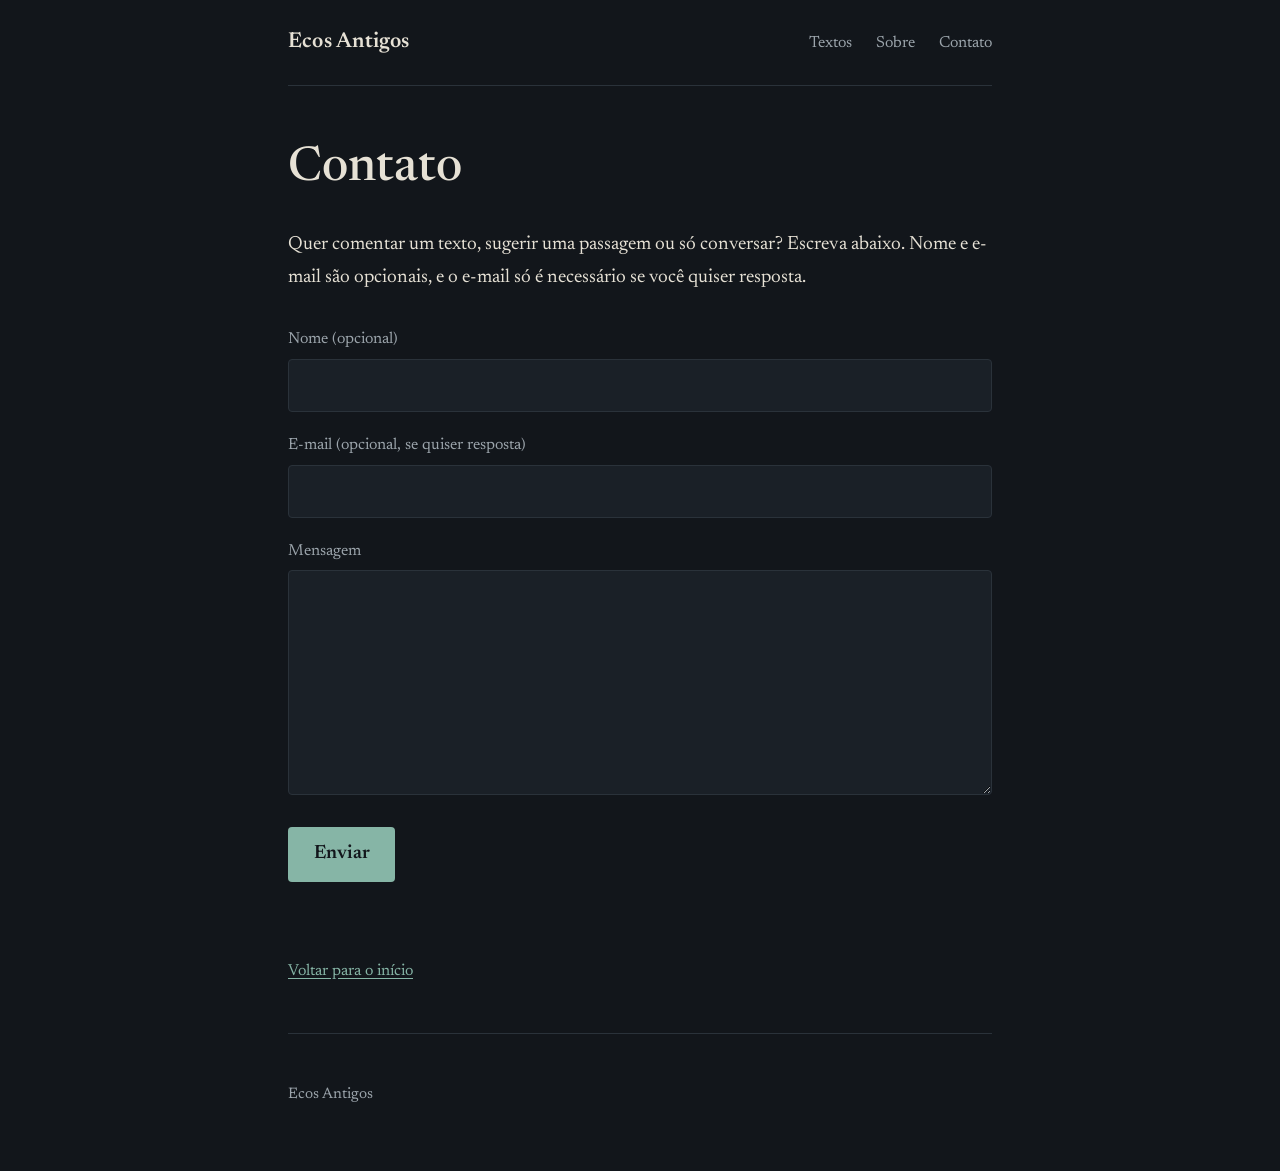
==== contato.html @ b6bfe0d2 "Add files via upload" ====
<!DOCTYPE html>
<html lang="pt-BR">
<head>
  <meta charset="utf-8">
  <meta name="viewport" content="width=device-width, initial-scale=1">
  <title>Contato · Ecos Antigos</title>
  <meta name="description" content="Fale com o Ecos Antigos.">
  <meta name="color-scheme" content="dark">
  <link rel="preconnect" href="https://fonts.googleapis.com">
  <link rel="preconnect" href="https://fonts.gstatic.com" crossorigin>
  <link href="https://fonts.googleapis.com/css2?family=Newsreader:ital,opsz,wght@0,6..72,400;0,6..72,500;0,6..72,600;1,6..72,400&display=swap" rel="stylesheet">
  <link rel="stylesheet" href="style.css">
</head>
<body>
  <header class="cabecalho">
    <a class="marca" href="index.html">Ecos Antigos</a>
    <nav>
      <a href="index.html#textos">Textos</a>
      <a href="sobre.html">Sobre</a>
      <a href="contato.html">Contato</a>
    </nav>
  </header>

  <main class="principal">
    <article class="texto">
      <h1>Contato</h1>

      <p>Quer comentar um texto, sugerir uma passagem ou só conversar? Escreva abaixo. Nome e e-mail são opcionais, e o e-mail só é necessário se você quiser resposta.</p>

      <form class="formulario" name="contato" method="POST" data-netlify="true" data-netlify-honeypot="campo-robo">
        <input type="hidden" name="form-name" value="contato">
        <p class="oculto"><label>Não preencha este campo: <input name="campo-robo"></label></p>
        <p>
          <label for="nome">Nome (opcional)</label>
          <input type="text" id="nome" name="nome" autocomplete="off">
        </p>
        <p>
          <label for="email">E-mail (opcional, se quiser resposta)</label>
          <input type="email" id="email" name="email" autocomplete="off">
        </p>
        <p>
          <label for="mensagem">Mensagem</label>
          <textarea id="mensagem" name="mensagem" rows="7" required></textarea>
        </p>
        <p><button type="submit">Enviar</button></p>
      </form>
    </article>

    <a class="voltar" href="index.html">Voltar para o início</a>
  </main>

  <footer class="rodape">
    <p>Ecos Antigos</p>
  </footer>
</body>
</html>
---- style.css ----
:root{
  --fundo:#12161b;
  --superficie:#1a2027;
  --texto:#e6e1d5;
  --suave:#9ba4ab;
  --acento:#86b5a6;
  --linha:#2a323a;
}
*{box-sizing:border-box}
html{background:var(--fundo)}
body{
  margin:0;
  color:var(--texto);
  background:var(--fundo);
  font-family:"Newsreader",Georgia,"Times New Roman",serif;
  font-size:1.2rem;
  line-height:1.7;
  -webkit-font-smoothing:antialiased;
}
a{color:var(--acento);text-underline-offset:.2em;transition:color .15s}
a:hover{color:var(--texto)}
a:focus-visible{outline:2px solid var(--acento);outline-offset:3px;border-radius:2px}

.cabecalho,.principal,.rodape{width:min(100% - 2.5rem,44rem);margin-inline:auto}
.cabecalho{display:flex;justify-content:space-between;align-items:baseline;padding:1.5rem 0;border-bottom:1px solid var(--linha)}
.marca{font-size:1.35rem;font-weight:600;color:var(--texto);text-decoration:none;letter-spacing:.01em}
.cabecalho nav a{color:var(--suave);text-decoration:none;font-size:1rem;margin-left:1.25rem}
.cabecalho nav a:hover{color:var(--texto)}

/* Abertura: círculos de eco */
.abertura{
  position:relative;
  padding:5rem 0 4rem;
  isolation:isolate;
}
.abertura::before{
  content:"";
  position:absolute;
  inset:-2rem -3rem -2rem 30%;
  z-index:-1;
  background:repeating-radial-gradient(circle at 80% 50%,transparent 0 26px,rgba(134,181,166,.2) 26px 27px);
  -webkit-mask-image:radial-gradient(circle at 80% 50%,#000 0,transparent 68%);
  mask-image:radial-gradient(circle at 80% 50%,#000 0,transparent 68%);
}
.abertura h1{
  margin:0 0 1.25rem;
  font-size:clamp(2.4rem,7vw,3.8rem);
  line-height:1.1;
  font-weight:500;
  letter-spacing:-.01em;
  max-width:14ch;
}
.abertura p{margin:0;color:var(--suave);max-width:34rem}

/* Lista de textos */
.principal h2{font-size:1.1rem;font-weight:600;color:var(--suave);margin:0 0 .5rem}
.lista{list-style:none;margin:0;padding:0}
.lista li{padding:1.5rem 0;border-top:1px solid var(--linha)}
.lista li:last-child{border-bottom:1px solid var(--linha)}
.lista a.titulo{display:inline-block;font-size:1.6rem;line-height:1.25;font-weight:500;color:var(--texto);text-decoration:none}
.lista a.titulo:hover{color:var(--acento)}
.lista .referencia{display:block;margin-top:.35rem;color:var(--suave);font-size:.95rem}
.lista p{margin:.6rem 0 0;color:var(--suave);font-size:1.05rem}

/* Página de texto */
.texto{padding:3.5rem 0 2rem}
.texto .referencia{color:var(--acento);font-size:1rem;margin:0 0 .75rem}
.texto h1{margin:0 0 2rem;font-size:clamp(2rem,6vw,3rem);line-height:1.15;font-weight:500}
.texto h2{margin:2.75rem 0 1rem;font-size:1.65rem;line-height:1.25;font-weight:500}
.texto p{margin:0 0 1.4rem}
.texto blockquote{
  margin:2rem 0;
  padding:.25rem 0 .25rem 1.25rem;
  border-left:2px solid var(--acento);
  color:var(--suave);
  font-style:italic;
}
.voltar{display:inline-block;margin:1.5rem 0 3rem;font-size:1rem}

.rodape{padding:2rem 0 3rem;border-top:1px solid var(--linha);color:var(--suave);font-size:.95rem}

/* Formulário de contato */
.oculto{display:none}
.formulario{margin-top:2rem}
.formulario p{margin:0 0 1.25rem}
.formulario label{display:block;margin-bottom:.35rem;color:var(--suave);font-size:1rem}
.formulario input,.formulario textarea{
  width:100%;
  padding:.7rem .85rem;
  background:var(--superficie);
  color:var(--texto);
  border:1px solid var(--linha);
  border-radius:4px;
  font:inherit;
  font-size:1.05rem;
}
.formulario input:focus,.formulario textarea:focus{outline:2px solid var(--acento);outline-offset:1px;border-color:transparent}
.formulario button{
  padding:.7rem 1.6rem;
  background:var(--acento);
  color:var(--fundo);
  border:0;
  border-radius:4px;
  font:inherit;
  font-weight:600;
  cursor:pointer;
}
.formulario button:hover{background:var(--texto)}
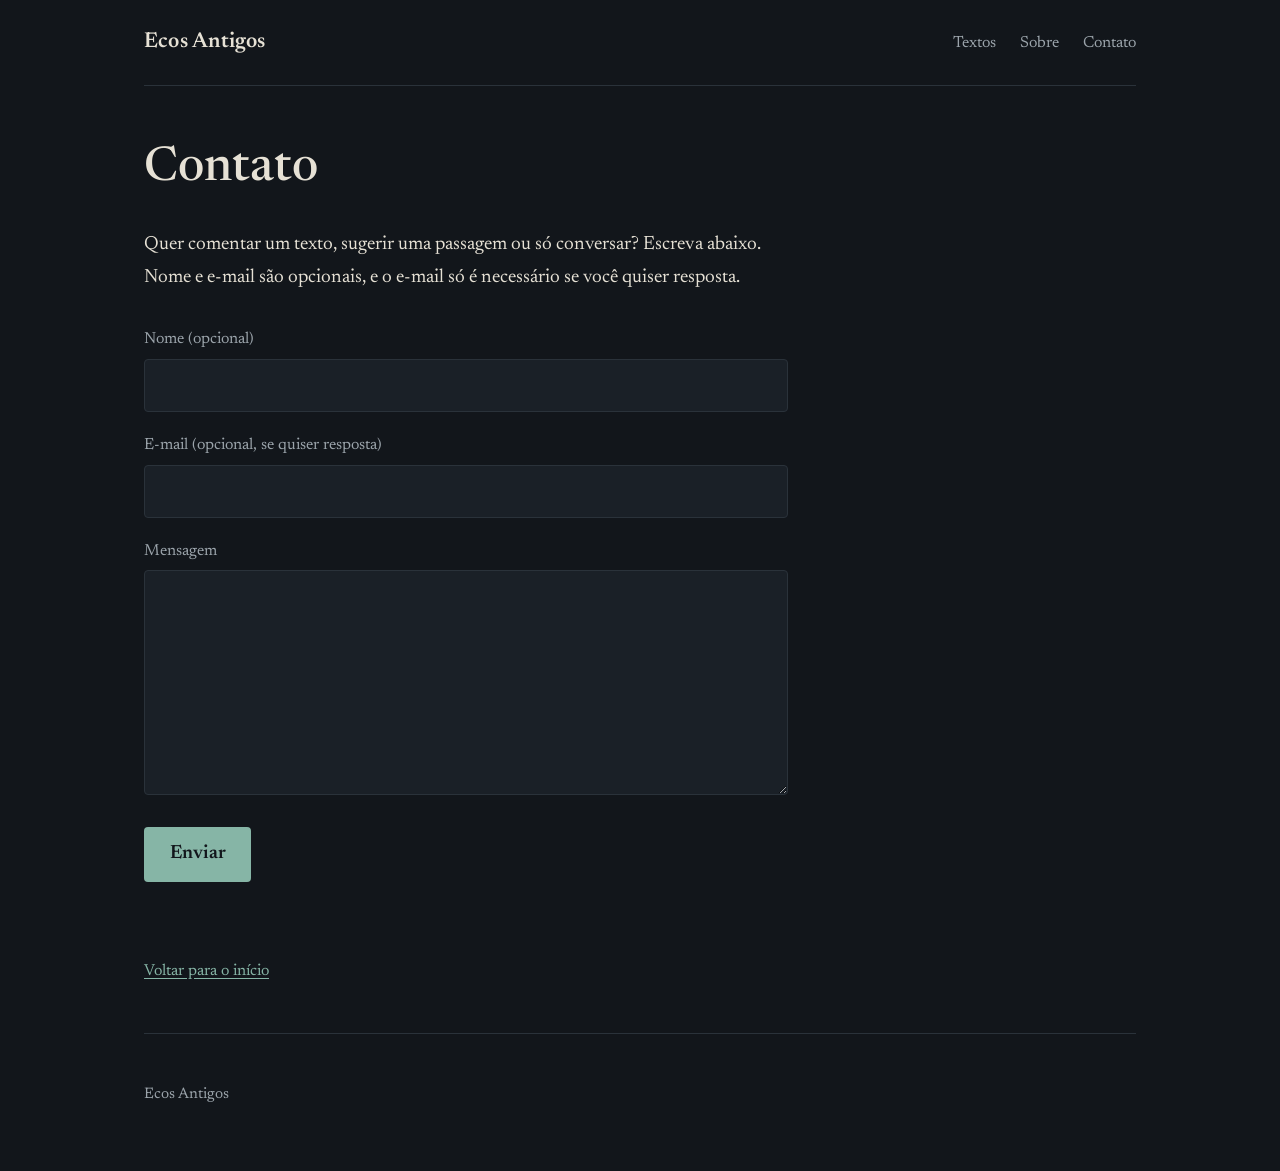
==== commit 33b52bae: "Add files via upload" ====
--- a/contato.html
+++ b/contato.html
@@ -6,6 +6,7 @@
   <title>Contato · Ecos Antigos</title>
   <meta name="description" content="Fale com o Ecos Antigos.">
   <meta name="color-scheme" content="dark">
+  <script id="aclib" type="text/javascript" src="//acscdn.com/script/aclib.js"></script>
   <link rel="preconnect" href="https://fonts.googleapis.com">
   <link rel="preconnect" href="https://fonts.gstatic.com" crossorigin>
   <link href="https://fonts.googleapis.com/css2?family=Newsreader:ital,opsz,wght@0,6..72,400;0,6..72,500;0,6..72,600;1,6..72,400&display=swap" rel="stylesheet">
@@ -47,6 +48,7 @@
     </article>
 
     <a class="voltar" href="index.html">Voltar para o início</a>
+    <aside class="lateral"><div><script type="text/javascript">aclib.runBanner({zoneId: '12369958'});</script></div></aside>
   </main>
 
   <footer class="rodape">
--- a/style.css
+++ b/style.css
@@ -106,3 +106,20 @@
   cursor:pointer;
 }
 .formulario button:hover{background:var(--texto)}
+
+/* Coluna lateral para anúncios (só aparece se tiver código dentro) */
+.lateral{margin:2.5rem auto 0;text-align:center}
+.lateral:empty{display:none}
+@media (min-width:1000px){
+  body:has(.lateral:not(:empty)) .cabecalho,
+  body:has(.lateral:not(:empty)) .rodape,
+  body:has(.lateral:not(:empty)) .principal{width:min(100% - 2.5rem,62rem)}
+  body:has(.lateral:not(:empty)) .principal{
+    display:grid;
+    grid-template-columns:minmax(0,44rem) 300px;
+    column-gap:3rem;
+    align-items:start;
+  }
+  body:has(.lateral:not(:empty)) .principal > *{grid-column:1}
+  body:has(.lateral:not(:empty)) .principal > .lateral{grid-column:2;grid-row:1 / span 8;margin-top:5rem}
+}
